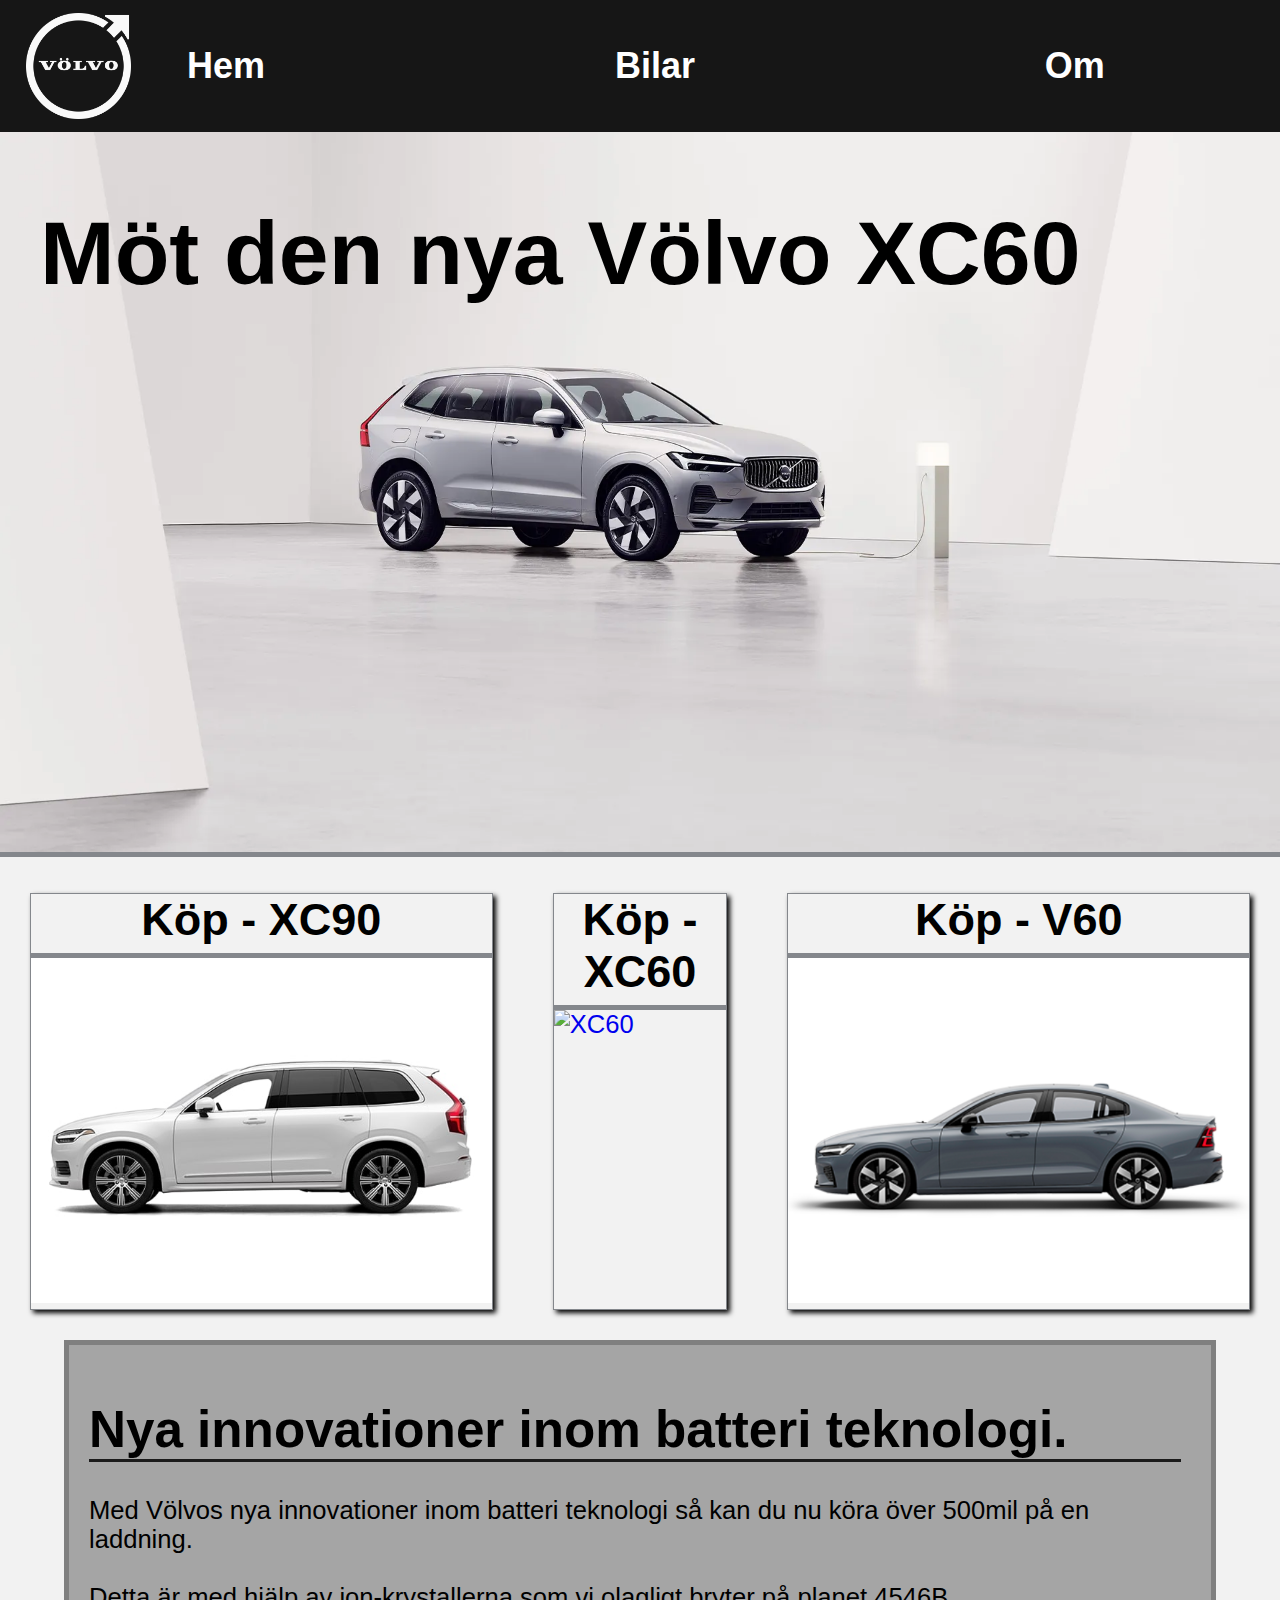
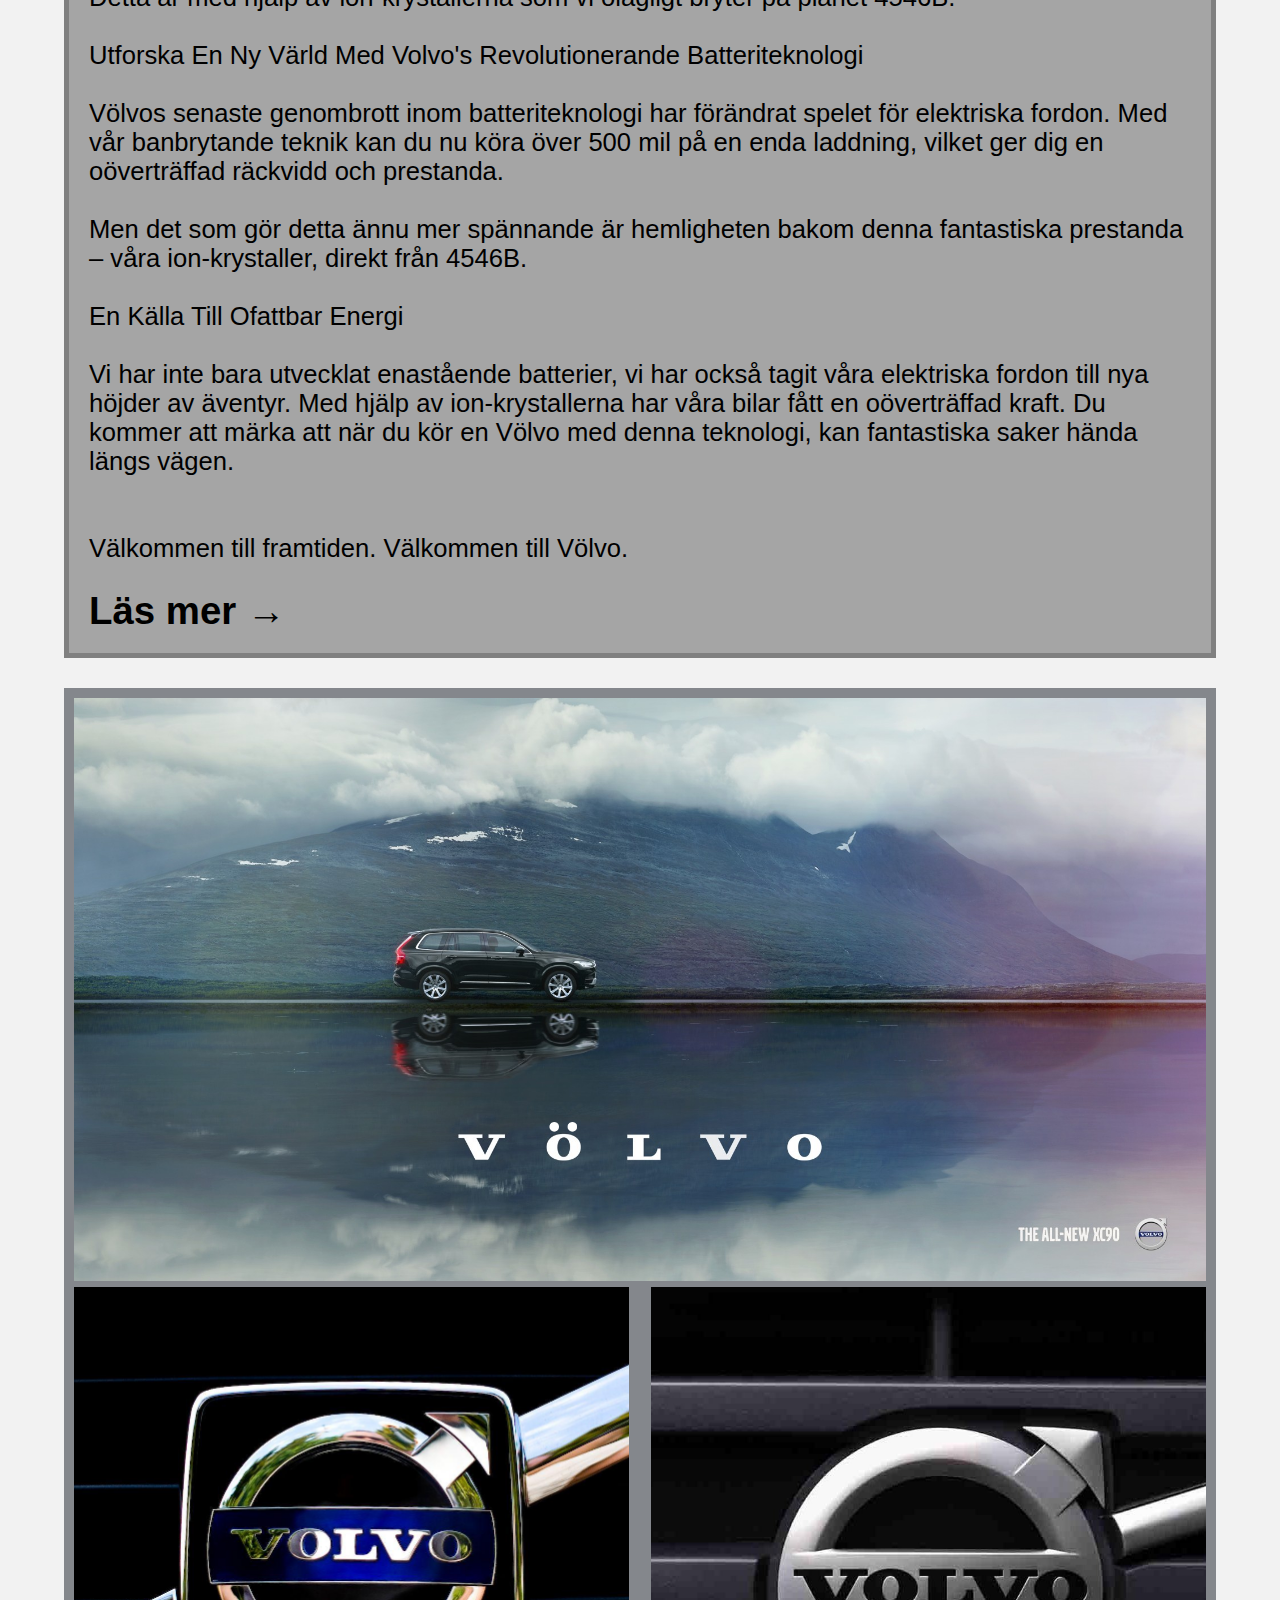
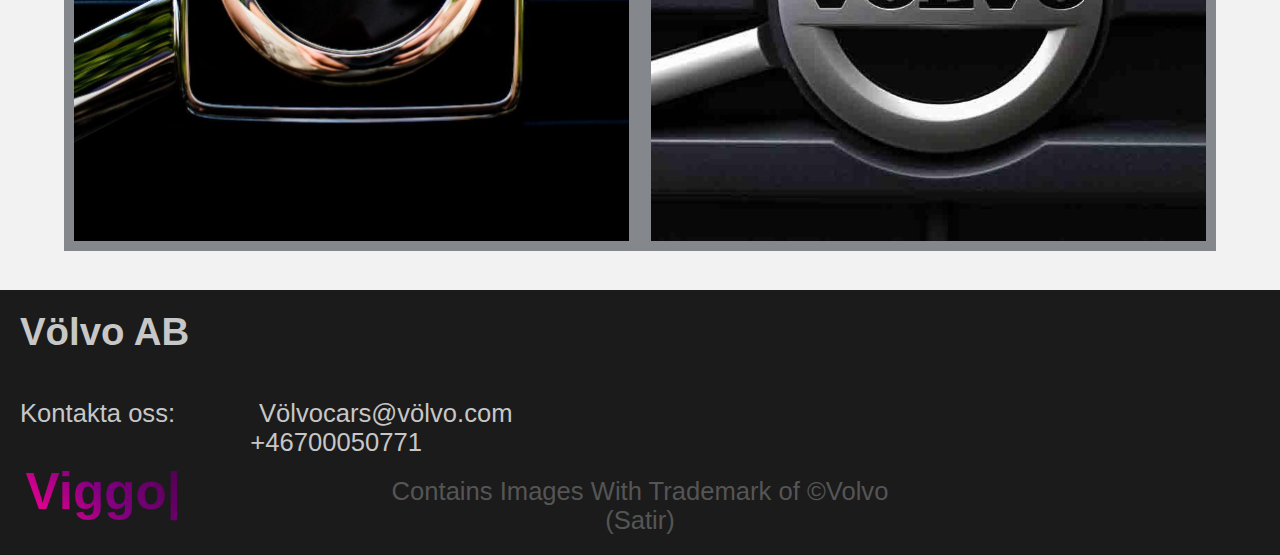
==== index.html @ c85ae3ef "Add files via upload" ====
<!DOCTYPE html>
<html lang="sv">

<head>
    <title>Völvo Cars</title>
    <meta name="viewport" content="width=device-width, initial-scale=1.0">
    <meta charset="utf-8">
    <link rel="stylesheet" href="Egen.css">
</head>



<body>

    <header class="sticky-header">

        <img src="Volvo-Iron-Mark-White.svg.png" alt="Völvo Logo">
        <a id="header-padder" href="index.html">Hem</a>
        <a href="Bilar.html">Bilar</a>
        <a href="Lasmer.html">Om</a>

    </header>

    <section class="hero1">

        <h1>Möt den nya Völvo XC60</h1>

        <img src="Volvo-XC60-Background.png" alt="Volvo XC60">

    </section>

    <div class="selection">

        <div class="sellXC90">
            <a class="alink" href="BuyXC90.html">
                <p>Köp - XC90</p>
                <img src="XC90-Product.jpg" alt="XC90">
            </a>
        </div>

        <div class="sellXC90">
            <a class="alink" href="BuyXC60.html">
                <p>Köp - XC60</p>
                <img src="XC60-product.jpg" alt="XC60">
            </a>
        </div>

        <div class="sellXC90">
            <a class="alink" href="BuyV60.html">
                <p>Köp - V60</p>
                <img src="V60-Product.png" alt="V60">
            </a>
        </div>
    </div>






    <div class="info-show-flex">
        <section class="info">

            <h1>Nya innovationer inom batteri teknologi.</h1>
            <p>Med Völvos nya innovationer inom batteri teknologi så kan du nu köra över 500mil på en laddning. <br><br>
                Detta är med hjälp av ion-krystallerna som vi olagligt bryter på planet 4546B. <br> <br>
                Utforska En Ny Värld Med Volvo's Revolutionerande Batteriteknologi
                <br><br>
                Völvos senaste genombrott inom batteriteknologi har förändrat spelet för elektriska fordon. Med vår
                banbrytande teknik kan du nu köra över 500 mil på en enda laddning, vilket ger dig en oöverträffad
                räckvidd och prestanda.
                <br><br>

                Men det som gör detta ännu mer spännande är hemligheten bakom denna fantastiska prestanda – våra
                ion-krystaller, direkt från 4546B.
                <br><br>

                En Källa Till Ofattbar Energi
                <br><br>

                Vi har inte bara utvecklat enastående batterier, vi har också tagit våra elektriska fordon till nya
                höjder av äventyr. Med hjälp av ion-krystallerna har våra bilar fått en oöverträffad kraft. Du kommer
                att märka att när du kör en Völvo med denna teknologi, kan fantastiska saker hända längs vägen.

                <br><br><br>

                Välkommen till framtiden. Välkommen till Völvo.
            </p>
            <a href="Lasmer.html" id="inforeadmore">
                Läs mer →
            </a>


        </section>

        <div class="showcase">

            <div id="showcasetop">
                <img id="showcasetopimg" src="Showcasetop.png" alt="">
            </div>

            <div id="showcasebottom">
                <img id="showcasebottom1" src="showcasebottomgrill1.jpg" alt="Grill Logo">
                <img id="showcasebottom2" src="showcasebottomgrill2.jpg" alt="Grill Logo">
            </div>

        </div>

    </div>




    <footer>

        <p id="Volvo-footer">Völvo AB</p>
        <p>Kontakta oss: &emsp;&emsp;&emsp;Völvocars@völvo.com
            <br>&emsp;&emsp;&emsp;&emsp;&emsp;&emsp;&emsp;&emsp;&emsp;+46700050771
        </p>

        <p id="trademark">
            Contains Images With Trademark of ©Volvo
            <br>(Satir)
        </p>

    </footer>

    <section class="signature-sect">
        <h1 id="signature">nn</h1>
    </section>

    <script src="WebsiteJS.js"></script>

</body>

</html>
---- Egen.css ----
/*///////////////////////////////////////// EGEN //////////////////////////////////////*/

* {
    box-sizing: border-box;
    
}

body {
    background-color: rgba(242, 242, 242, 255);
    font-family: 'Segoe UI', Tahoma, Geneva, Verdana, sans-serif;

    
    overflow-x: hidden;
    user-select: none;

    margin: 0;
}

::-webkit-scrollbar-thumb {
    background-color: #303030; 
}

/*/////////////////////////////// STICKY HEADER /////////////////*/


.sticky-header {
    position: sticky;
    top: 0;
    z-index: 100; 

    display: flex;
    gap: 7vw;

    background-color:rgb(22, 22, 22);
    padding: 5vh;
}

.sticky-header img {

    position: absolute;
    top: 10%;
    left: 2vw;
    height: 80%;
    margin: 0
}

#header-padder{
    padding-left: 25%;
}

.sticky-header a{
    display: block;
    margin: 0 auto;

    color: white;
    font-size: 3vh;
    text-decoration: none;
    font-weight: bold;
    font-family: 'Segoe UI', Tahoma, Geneva, Verdana, sans-serif;

    transition: color 0.3s;

}



.sticky-header a:hover{
    color: gray;
}


/*/////////////////////////////// STICKY END /////////////////*/

.hero1 {
    width: 100%;
    position: relative;
    margin: 0px;
    padding: 0px;

}

.hero1 img {
    width: 100vw;
    border-bottom: 5px solid rgba(132, 135, 140, 100);
}

.hero1 h1 {
    /*pos*/
    position: absolute;
    bottom: 30px;
    left: 10px;
    margin: 0;

    /*style*/
    font-size: 7vw;
}


/*Sell squares*/
.selection {
    display: flex;
    flex-direction: column;
    position: relative;

}

.sellXC90 {
    max-width: 90%;
    margin: 30px;
    border: 1px solid rgba(132, 135, 140, 100);

    box-shadow: 3px 3px 5px;
    transition: box-shadow 0.3s;

}

.sellXC90:hover {
    box-shadow: none;
}

.sellXC90 img {
    width: 100%;
}

.sellXC90 p {
    margin: 0;
    text-align: center;
    padding-bottom: 7px;

    font-size: 5vh;
    font-weight: bold;
    color: black;
    border-bottom: 5px solid rgba(132, 135, 140, 100);
}

.alink{
    text-decoration: none;
}

/*info*/

.info {
    background-color: rgb(165, 165, 165);
    border: 5px gray solid;

    margin: 0 auto;
    margin-bottom: 30px;

    position: relative;
    max-width: 90%;
    padding: 20px;
}


.info h1 {
    border-bottom: 3px solid rgb(27, 27, 27);
    margin-right: 10px;
}

#inforeadmore {
    margin-bottom: 0;

    color: rgb(0, 0, 0);
    text-decoration: none;
    font-size: 25px;
    font-weight: bold;
    transition: color 0.3s;
}

#inforeadmore:hover {
    color: white;
    text-decoration: underline;
}





/*Showcase*/

.showcase {
    margin: 0 auto;
    position: relative;
    max-width: 90%;
    padding: 10px;

    background-color: rgb(132, 135, 140);

}

#showcasetopimg {
    max-width: 100%;
}

#showcasebottom {
    display: flex;
    position: relative;

}

#showcasebottom1 {
    width: 49%;
}

#showcasebottom2 {
    width: 49%;
    position: absolute;
    right: 0;
}

/*Signature*/

.signature-sect{
    position: relative;
}

#signature{
    position: absolute;
    bottom: 0;
    left: 2vw;

    background-image: linear-gradient(45deg, rgb(255, 0, 149),rgb(126, 0, 126), rgb(77, 0, 77));
    -webkit-background-clip: text;
    -webkit-text-fill-color: transparent;

}



/*Footer*/

footer {
    background-color: rgb(27, 27, 27);
    color: rgb(199, 199, 199);

    width: 100%;
}

footer p {
    margin-left: 20px;
    margin-bottom: 0px;
    padding-bottom: 20px;
}

#Volvo-footer {
    padding-top: 20px;
    font-size: 20px;
    font-weight: bold;
}

#trademark {
    text-align: center;
    color: rgb(85, 85, 85);

    margin: 0px;
}

@media screen and (min-width: 769px) {

    /*STICKY HEADER*/

    #header-padder{
        padding-left: 1%;
    }

    .sticky-header a{
        font-size: 4vh;
    }

    /*STICKY HEADER END*/


    /*TOP IMG*/

    .hero1 h1 {
        /*pos*/
        position: absolute;
        top: 70px;
        left: 40px;

        /*style*/
        font-size: 7vw;
    }

    /*SELECTION*/

    .selection {
        flex-direction: row;
    }


    /*INFOSHOW-FLEX*/



    /*info*/

    .info {

        max-width: 90%;

    }


}

@media screen and (min-width: 2100px){
    
    .sellXC90{
        width: 130%;
    }

}




/*///////////////////////////////////////////// BUY XC90 ////////////////////////////////////////////////*/

.image-price-flex {
    background-color: rgb(22, 22, 22);
    padding-bottom: 20px
}

#buy-button {
    display: block;
    margin: 0 auto;
    margin-bottom: 30px;

    padding-top: 1vh;
    padding-bottom: 1vh;
    width: 80%;

    text-align: center;
    background-color: rgb(0, 0, 0);
    color: rgb(255, 255, 255);
    text-decoration: none;
    font-weight: bold;
    font-size: 3vh;
}

.buyXC90image img {
    width: 90vw;

    padding-top: 2vh;
    margin: 0 auto;
    display: block;
}

.XC90price {
    padding-bottom: 0.1vh;
}

.XC90price h2 {
    color: white;
    font-size: 7vw;
    font-weight: bold;

    text-align: center;
    margin: 5px;
    margin-top: 20px;
}

.XC90price p {
    color: white;
    font-size: 5vw;
    font-weight: 400;

    max-width: 90%;

    display: block;
    margin: 0 auto
}


.XC90info {
    background-color: rgb(165, 165, 165);

    max-width: 90%;
    display: block;
    margin: 0 auto;
}

.XC90info p {
    padding: 5vw;

    font-weight: bold;
    border: gray 5px solid;
}

.buyXC90video video {
    max-width: 90%;
    margin: 0;
    border: 5px gray solid;

    display: block;
    margin: 0 auto;

}

@media screen and (min-width: 769px) {

    .image-price-flex {
        display: flex;
        flex-direction: row;

    }


    .buyXC90image {
        padding-top: 1vh;
        padding-left: 2vw;

    }

    .buyXC90image img {
        width: 60vw
    }

    .XC90price {
        padding-bottom: 0.1vh;
        display: block;
        margin: 0 auto;
    }

    .XC90price p {
        color: white;
        font-size: 2vw;
        font-weight: 400;

        max-width: 90%;

        display: block;
        margin: 0 auto
    }

    .XC90price h2 {
        color: white;
        font-size: 5vw;

        text-align: center;
        margin: 5px;
        margin-top: 20px;
    }




}




/*///////////////PAYMENT///////////////////*/

.pay-head{

    font-size: 5vh;    
    text-align: center;
}

.pay-head h1{
    margin: 4vh;
}

.textfields{
    padding-top: 20px;
}

.payment{
    width: fit-content;
    padding: 30px;
    display: block;
    margin: 0 auto;
    
    background-color: gray;
    border: 5px solid gray;
}

.payment input{

    border: none;
    outline: none;
    height: 5vh;
    font-size: 3vh;
}

.payment-button button{
    display: block;
    margin: 0 auto;
    margin-bottom: 30px;
    margin-top: 4vh;

    padding-top: 1vh;
    padding-bottom: 1vh;
    width: 70%;

    text-align: center;
    background-color: rgb(0, 0, 0);
    color: rgb(255, 255, 255);
    text-decoration: none;
    font-weight: bold;
    font-size: 3vh;
    
}

@media screen and (min-width: 769px) {

    .payment input{

        border: none;
        outline: none;
        height: 5vh;
        font-size: 4vh;
    }

}

/*///////////////////////////////// LASMER //////////////////////////////////*/

.lasmer-h1 h1{
    font-size: 6vw;
    text-align: center;
    margin: 0 auto;
    display: block;

    border-bottom: #303030 5px solid;
    max-width: 90%;
}

.lasmer1 {
    background-color: rgb(165, 165, 165);
    padding: 3vh;
    border: 5px solid gray;
    
    font-weight: 500;
    font-size: 35w;
    
    margin: 0 auto;
    display: flex;
    flex-direction: column;
    width: 90%;

    margin-top: 5vh;
    
}

.lasmer1 p {

    display: inline-block;
    width: 100%;
    padding: 2vw;

}

.lasmer1 img {

    display: inline-block;
    width: 100%;

    border: 5px solid gray;

}

.lasmer2 {
    background-color: rgb(165, 165, 165);
    padding: 3vh;
    border: 5px solid gray;

    font-weight: 500;
    font-size: 35w;
    
    margin: 0 auto;
    display: flex;
    flex-direction: column-reverse;
    width: 90%;

    margin-top: 5vh;
    
}

.lasmer2 p {

    display: inline-block;
    width: 100%;
    padding: 2vw;

}

.lasmer2 img {

    display: inline-block;
    width: 100%;

    border: 5px solid gray;
}

@media screen and (min-width: 769px){


    .lasmer1 {

        flex-direction: row;

        font-size: 1.7vw;
    }
    
    .lasmer1 p {
    
        width: 50%;
    }
    
    .lasmer1 img {
    
        width: 50%;
    }
    
    .lasmer2 {

        flex-direction: row;

        font-size: 1.7vw;
    }
    
    .lasmer2 p {
    
        width: 50%;
        padding: 2vw;
    }
    
    .lasmer2 img {

        width: 50%;
    }

}



/*///////////////////////////////////// BILAR //////////////////////////////////////*/


.oo{

    font-size: 1px;
}

.bilar-XC90{
    display: flex;
    flex-direction: column ;
    padding: 2vw;
    margin: 1vw;
    margin-bottom: 2vh;
    background-color: rgb(22, 22, 22);


}

.bilar-XC90-img{
    padding: 2vw;
    
}

.bilar-XC90-img img{
    width: 100%;
    margin: 0 auto;
    display: block;
}

.buy-button-bilar{
    display: block;
    margin: 0 auto;
    margin-bottom: 30px;

    padding-top: 1vh;
    padding-bottom: 1vh;
    width: 80%;

    text-align: center;
    background-color: rgb(0, 0, 0);
    color: rgb(255, 255, 255);
    text-decoration: none;
    font-weight: bold;
    font-size: 3vh;
}

.bilar-XC90-text{
    font-size: 4vw;
    color: rgba(242, 242, 242, 255);

}

@media screen and (min-width: 769px){
    .bilar-XC90{
        flex-direction: row;
    }

    .bilar-XC90-img{
        width: 80%;
    }
    
    .bilar-XC90-img img{
        width: 100%;
    }

    .bilar-XC90-text{
        font-size: 2.3vw;
    }

}



/*4K edits///////////////////////////////////*/

@media screen and (min-width: 1025px){
    body{
        font-size: 2vw;
        font-weight: 500;
    }

    #Volvo-footer{
        font-size: 3vw;
    }

    #inforeadmore{
        font-size: 3vw;
    }

}
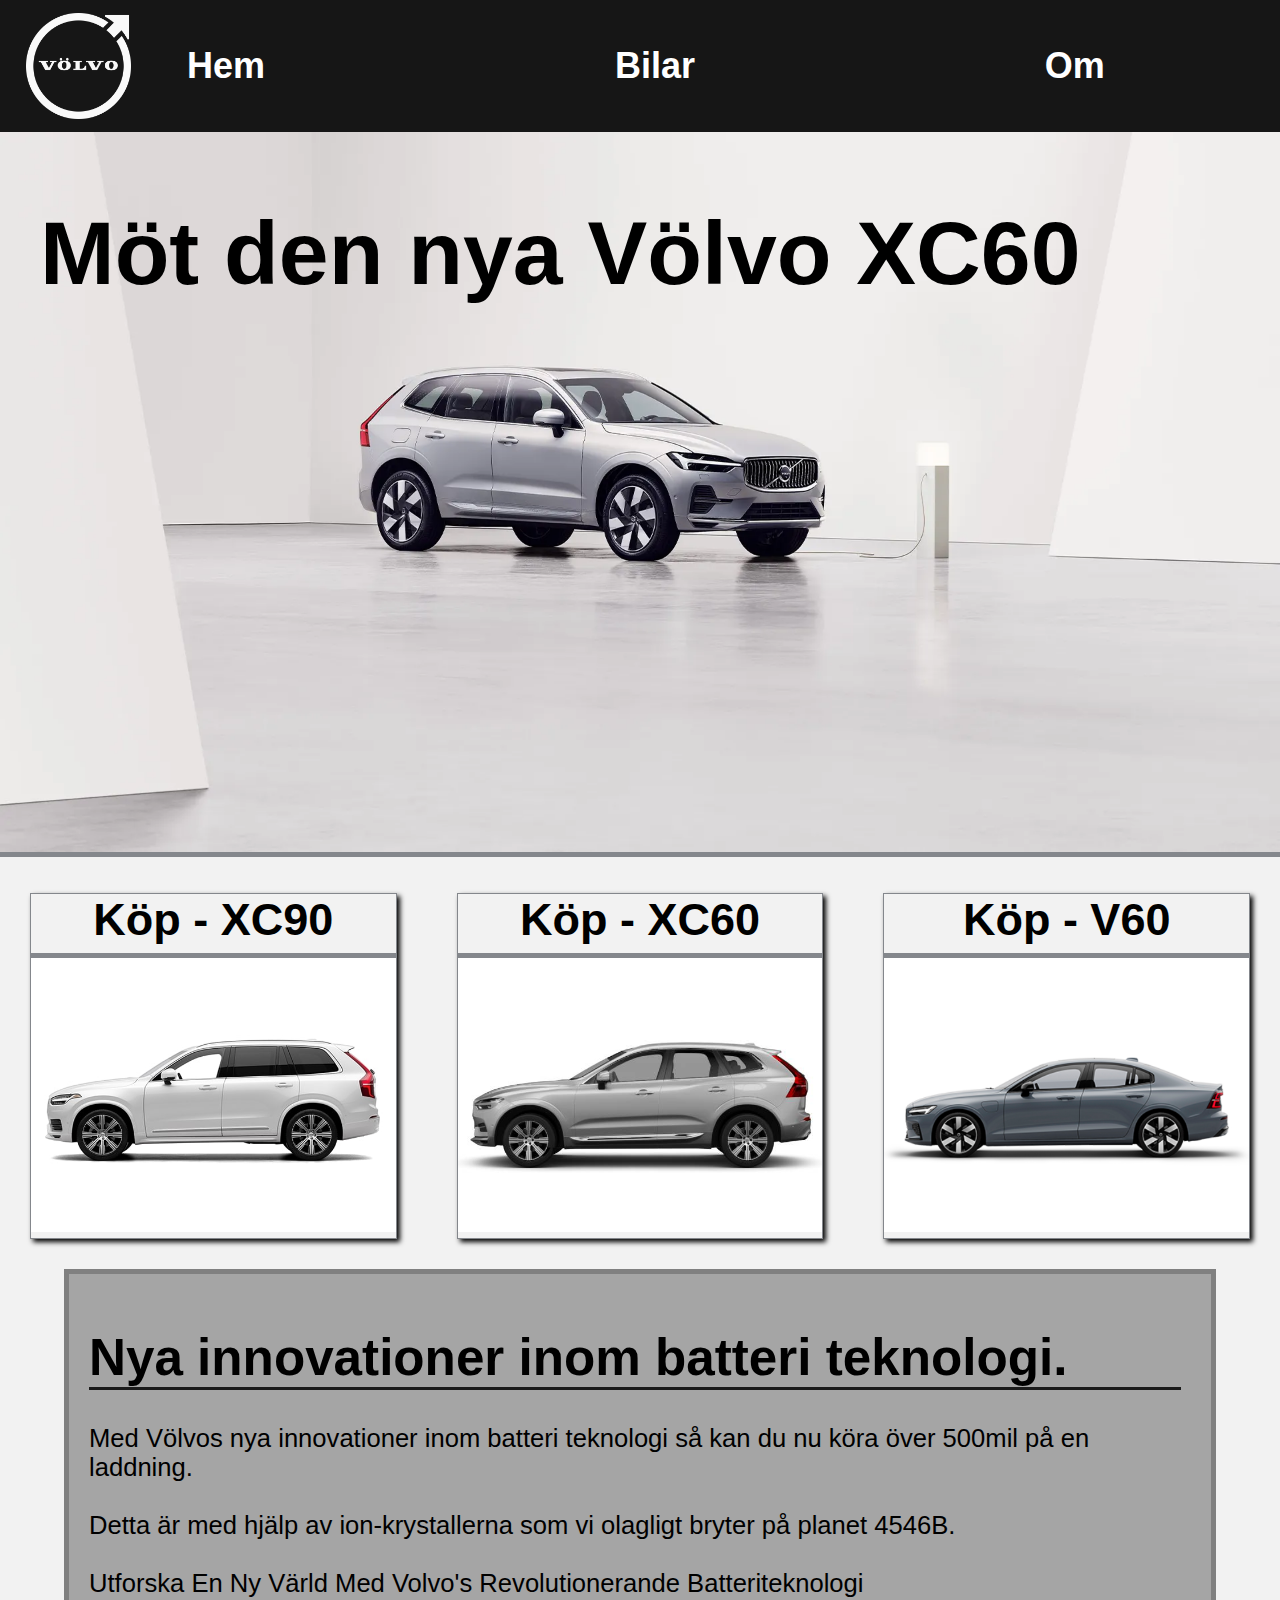
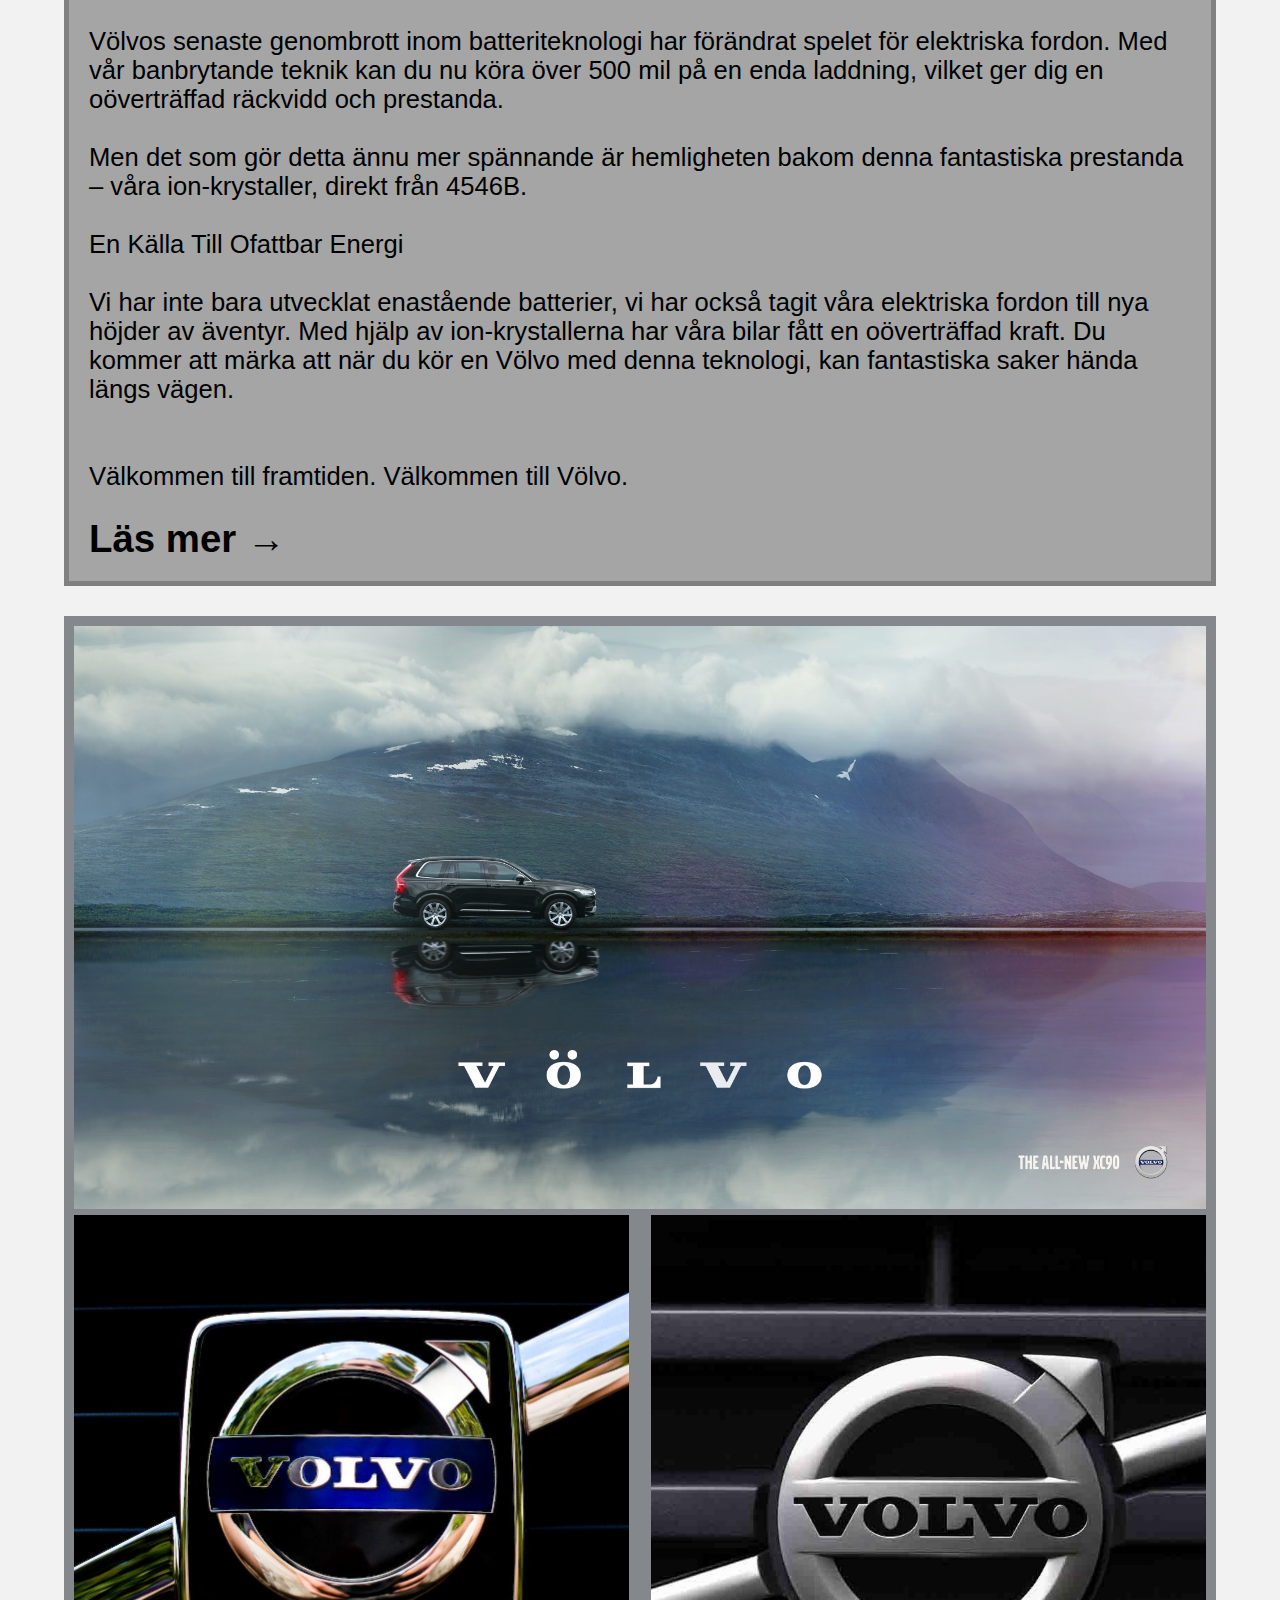
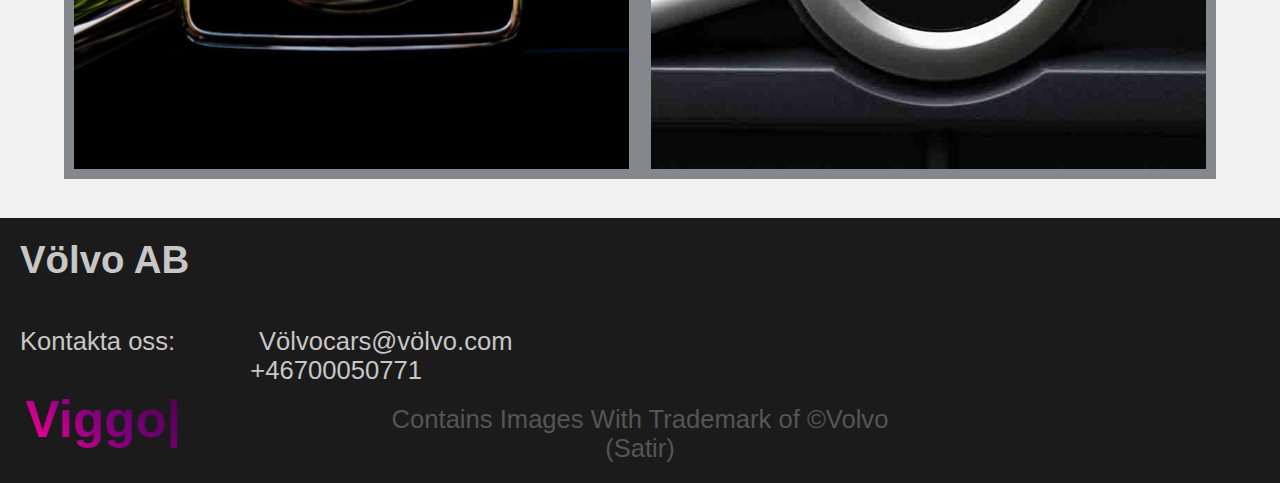
==== commit 7d59b899: "Add files via upload" ====
--- a/index.html
+++ b/index.html
@@ -41,7 +41,7 @@
         <div class="sellXC90">
             <a class="alink" href="BuyXC60.html">
                 <p>Köp - XC60</p>
-                <img src="XC60-product.jpg" alt="XC60">
+                <img src="XC60-Product.jpg" alt="XC60">
             </a>
         </div>
 
